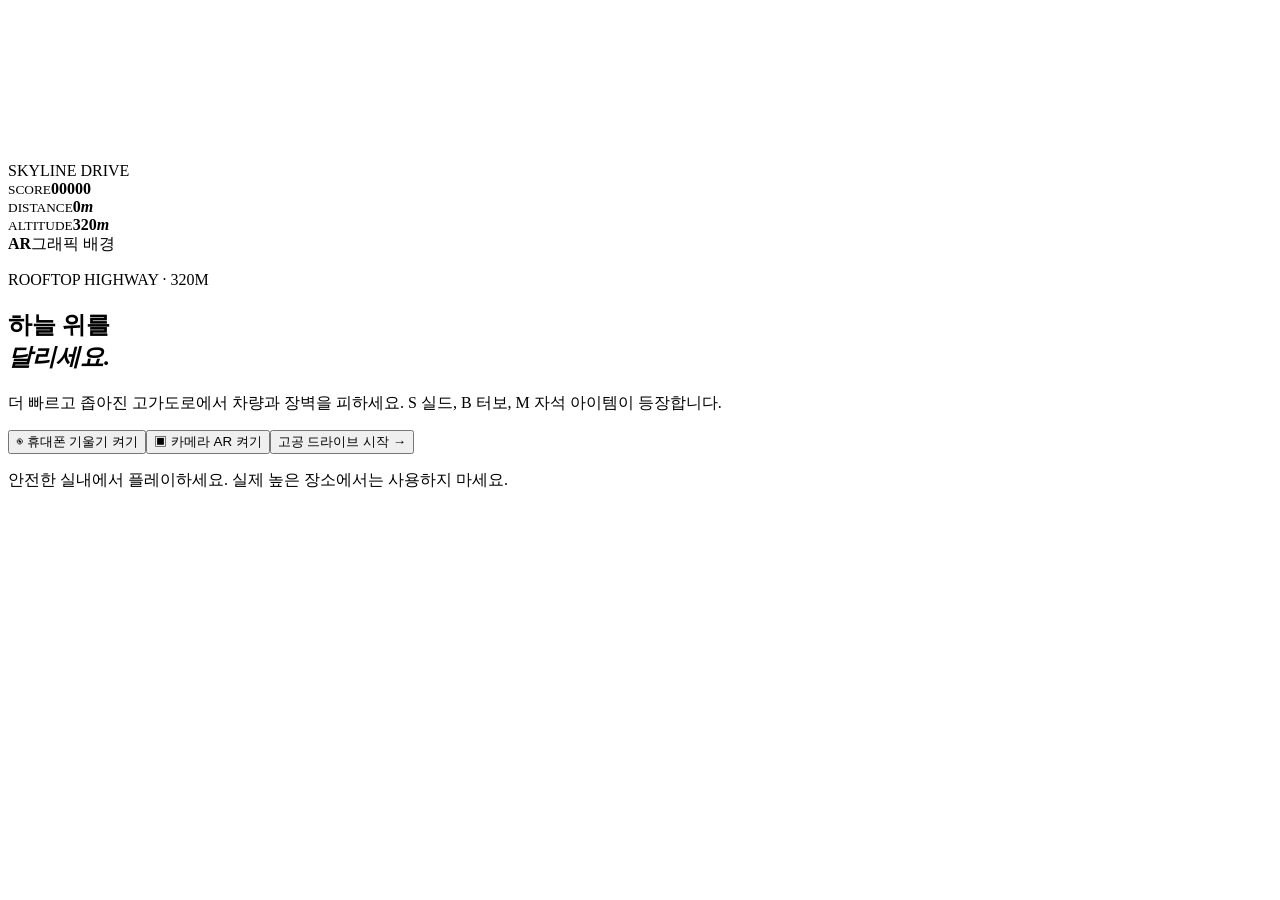
==== index.html @ 20f4a38d "Increase difficulty and add traffic items" ====
<!DOCTYPE html><html lang="ko"><head><meta charSet="utf-8"/><meta name="viewport" content="width=device-width, initial-scale=1, maximum-scale=1, user-scalable=no"/><link rel="stylesheet" href="/tilt-rush-ar/_next/static/chunks/105c~nrgr9wf6.css" data-precedence="next"/><link rel="preload" as="script" fetchPriority="low" href="/tilt-rush-ar/_next/static/chunks/0-t57aycj0uqz.js"/><script src="/tilt-rush-ar/_next/static/chunks/0krnv3ibmqh1h.js" async=""></script><script src="/tilt-rush-ar/_next/static/chunks/10mplx1qo1yfm.js" async=""></script><script src="/tilt-rush-ar/_next/static/chunks/turbopack-1154tny.k7_nf.js" async=""></script><script src="/tilt-rush-ar/_next/static/chunks/0os4r2b_q-rny.js" async=""></script><script src="/tilt-rush-ar/_next/static/chunks/14emkx-gzy8gw.js" async=""></script><meta name="theme-color" content="#0b1118"/><title>TILT RUSH — 기울기로 달리는 레이싱 게임</title><meta name="description" content="휴대폰을 좌우로 기울여 어디서나 즐기는 아케이드 드라이빙 게임"/><script src="/tilt-rush-ar/_next/static/chunks/03~yq9q893hmn.js" noModule=""></script></head><body><div hidden=""><!--$--><!--/$--></div><main class="sky-game"><video class="ar-feed " playsInline="" muted=""></video><canvas aria-label="AR 고공 운전 게임"></canvas><header class="sky-hud"><div class="sky-logo">SKYLINE <span>DRIVE</span></div><div><small>SCORE</small><strong>00000</strong></div><div><small>DISTANCE</small><strong>0<i>m</i></strong></div><div><small>ALTITUDE</small><strong>320<i>m</i></strong></div></header><div class="ar-status "><b>AR</b>그래픽 배경</div><section class="sky-card"><p class="eyebrow">ROOFTOP HIGHWAY · 320M</p><h1>하늘 위를<br/><em>달리세요.</em></h1><p class="description">더 빠르고 좁아진 고가도로에서 차량과 장벽을 피하세요. S 실드, B 터보, M 자석 아이템이 등장합니다.</p><button class="motion-button">◉ 휴대폰 기울기 켜기</button><button class="ar-button">▣ <!-- -->카메라 AR 켜기</button><button class="start-button">고공 드라이브 시작<!-- --> <span>→</span></button><p class="safety">안전한 실내에서 플레이하세요. 실제 높은 장소에서는 사용하지 마세요.</p></section></main><!--$--><!--/$--><script src="/tilt-rush-ar/_next/static/chunks/0-t57aycj0uqz.js" id="_R_" async=""></script><script>(self.__next_f=self.__next_f||[]).push([0])</script><script>self.__next_f.push([1,"1:\"$Sreact.fragment\"\n2:I[28270,[\"/tilt-rush-ar/_next/static/chunks/0os4r2b_q-rny.js\"],\"default\"]\n3:I[7640,[\"/tilt-rush-ar/_next/static/chunks/0os4r2b_q-rny.js\"],\"default\"]\n4:I[22789,[\"/tilt-rush-ar/_next/static/chunks/0os4r2b_q-rny.js\"],\"ClientPageRoot\"]\n5:I[31713,[\"/tilt-rush-ar/_next/static/chunks/0os4r2b_q-rny.js\",\"/tilt-rush-ar/_next/static/chunks/14emkx-gzy8gw.js\"],\"default\"]\n8:I[84080,[\"/tilt-rush-ar/_next/static/chunks/0os4r2b_q-rny.js\"],\"OutletBoundary\"]\n9:\"$Sreact.suspense\"\nb:I[84080,[\"/tilt-rush-ar/_next/static/chunks/0os4r2b_q-rny.js\"],\"ViewportBoundary\"]\nd:I[84080,[\"/tilt-rush-ar/_next/static/chunks/0os4r2b_q-rny.js\"],\"MetadataBoundary\"]\nf:I[48574,[\"/tilt-rush-ar/_next/static/chunks/0os4r2b_q-rny.js\"],\"default\",1]\n:HL[\"/tilt-rush-ar/_next/static/chunks/105c~nrgr9wf6.css\",\"style\"]\n"])</script><script>self.__next_f.push([1,"0:{\"P\":null,\"c\":[\"\",\"\"],\"q\":\"\",\"i\":false,\"f\":[[[\"\",{\"children\":[\"__PAGE__\",{}]},\"$undefined\",\"$undefined\",16],[[\"$\",\"$1\",\"c\",{\"children\":[[[\"$\",\"link\",\"0\",{\"rel\":\"stylesheet\",\"href\":\"/tilt-rush-ar/_next/static/chunks/105c~nrgr9wf6.css\",\"precedence\":\"next\",\"crossOrigin\":\"$undefined\",\"nonce\":\"$undefined\"}],[\"$\",\"script\",\"script-0\",{\"src\":\"/tilt-rush-ar/_next/static/chunks/0os4r2b_q-rny.js\",\"async\":true,\"nonce\":\"$undefined\"}]],[\"$\",\"html\",null,{\"lang\":\"ko\",\"children\":[\"$\",\"body\",null,{\"children\":[\"$\",\"$L2\",null,{\"parallelRouterKey\":\"children\",\"error\":\"$undefined\",\"errorStyles\":\"$undefined\",\"errorScripts\":\"$undefined\",\"template\":[\"$\",\"$L3\",null,{}],\"templateStyles\":\"$undefined\",\"templateScripts\":\"$undefined\",\"notFound\":[[[\"$\",\"title\",null,{\"children\":\"404: This page could not be found.\"}],[\"$\",\"div\",null,{\"style\":{\"fontFamily\":\"system-ui,\\\"Segoe UI\\\",Roboto,Helvetica,Arial,sans-serif,\\\"Apple Color Emoji\\\",\\\"Segoe UI Emoji\\\"\",\"height\":\"100vh\",\"textAlign\":\"center\",\"display\":\"flex\",\"flexDirection\":\"column\",\"alignItems\":\"center\",\"justifyContent\":\"center\"},\"children\":[\"$\",\"div\",null,{\"children\":[[\"$\",\"style\",null,{\"dangerouslySetInnerHTML\":{\"__html\":\"body{color:#000;background:#fff;margin:0}.next-error-h1{border-right:1px solid rgba(0,0,0,.3)}@media (prefers-color-scheme:dark){body{color:#fff;background:#000}.next-error-h1{border-right:1px solid rgba(255,255,255,.3)}}\"}}],[\"$\",\"h1\",null,{\"className\":\"next-error-h1\",\"style\":{\"display\":\"inline-block\",\"margin\":\"0 20px 0 0\",\"padding\":\"0 23px 0 0\",\"fontSize\":24,\"fontWeight\":500,\"verticalAlign\":\"top\",\"lineHeight\":\"49px\"},\"children\":404}],[\"$\",\"div\",null,{\"style\":{\"display\":\"inline-block\"},\"children\":[\"$\",\"h2\",null,{\"style\":{\"fontSize\":14,\"fontWeight\":400,\"lineHeight\":\"49px\",\"margin\":0},\"children\":\"This page could not be found.\"}]}]]}]}]],[]],\"forbidden\":\"$undefined\",\"unauthorized\":\"$undefined\"}]}]}]]}],{\"children\":[[\"$\",\"$1\",\"c\",{\"children\":[[\"$\",\"$L4\",null,{\"Component\":\"$5\",\"serverProvidedParams\":{\"searchParams\":{},\"params\":{},\"promises\":[\"$@6\",\"$@7\"]}}],[[\"$\",\"script\",\"script-0\",{\"src\":\"/tilt-rush-ar/_next/static/chunks/14emkx-gzy8gw.js\",\"async\":true,\"nonce\":\"$undefined\"}]],[\"$\",\"$L8\",null,{\"children\":[\"$\",\"$9\",null,{\"name\":\"Next.MetadataOutlet\",\"children\":\"$@a\"}]}]]}],{},null,false,null]},null,false,null],[\"$\",\"$1\",\"h\",{\"children\":[null,[\"$\",\"$Lb\",null,{\"children\":\"$Lc\"}],[\"$\",\"div\",null,{\"hidden\":true,\"children\":[\"$\",\"$Ld\",null,{\"children\":[\"$\",\"$9\",null,{\"name\":\"Next.Metadata\",\"children\":\"$Le\"}]}]}],null]}],false]],\"m\":\"$undefined\",\"G\":[\"$f\",[[\"$\",\"link\",\"0\",{\"rel\":\"stylesheet\",\"href\":\"/tilt-rush-ar/_next/static/chunks/105c~nrgr9wf6.css\",\"precedence\":\"next\",\"crossOrigin\":\"$undefined\",\"nonce\":\"$undefined\"}]]],\"S\":true,\"h\":null,\"s\":\"$undefined\",\"l\":\"$undefined\",\"p\":\"$undefined\",\"d\":\"$undefined\",\"b\":\"beJUpHNT5p1bXGYJBLOMO\"}\n"])</script><script>self.__next_f.push([1,"6:{}\n7:\"$0:f:0:1:1:children:0:props:children:0:props:serverProvidedParams:params\"\n"])</script><script>self.__next_f.push([1,"c:[[\"$\",\"meta\",\"0\",{\"charSet\":\"utf-8\"}],[\"$\",\"meta\",\"1\",{\"name\":\"viewport\",\"content\":\"width=device-width, initial-scale=1, maximum-scale=1, user-scalable=no\"}],[\"$\",\"meta\",\"2\",{\"name\":\"theme-color\",\"content\":\"#0b1118\"}]]\n"])</script><script>self.__next_f.push([1,"a:null\ne:[[\"$\",\"title\",\"0\",{\"children\":\"TILT RUSH — 기울기로 달리는 레이싱 게임\"}],[\"$\",\"meta\",\"1\",{\"name\":\"description\",\"content\":\"휴대폰을 좌우로 기울여 어디서나 즐기는 아케이드 드라이빙 게임\"}]]\n"])</script></body></html>
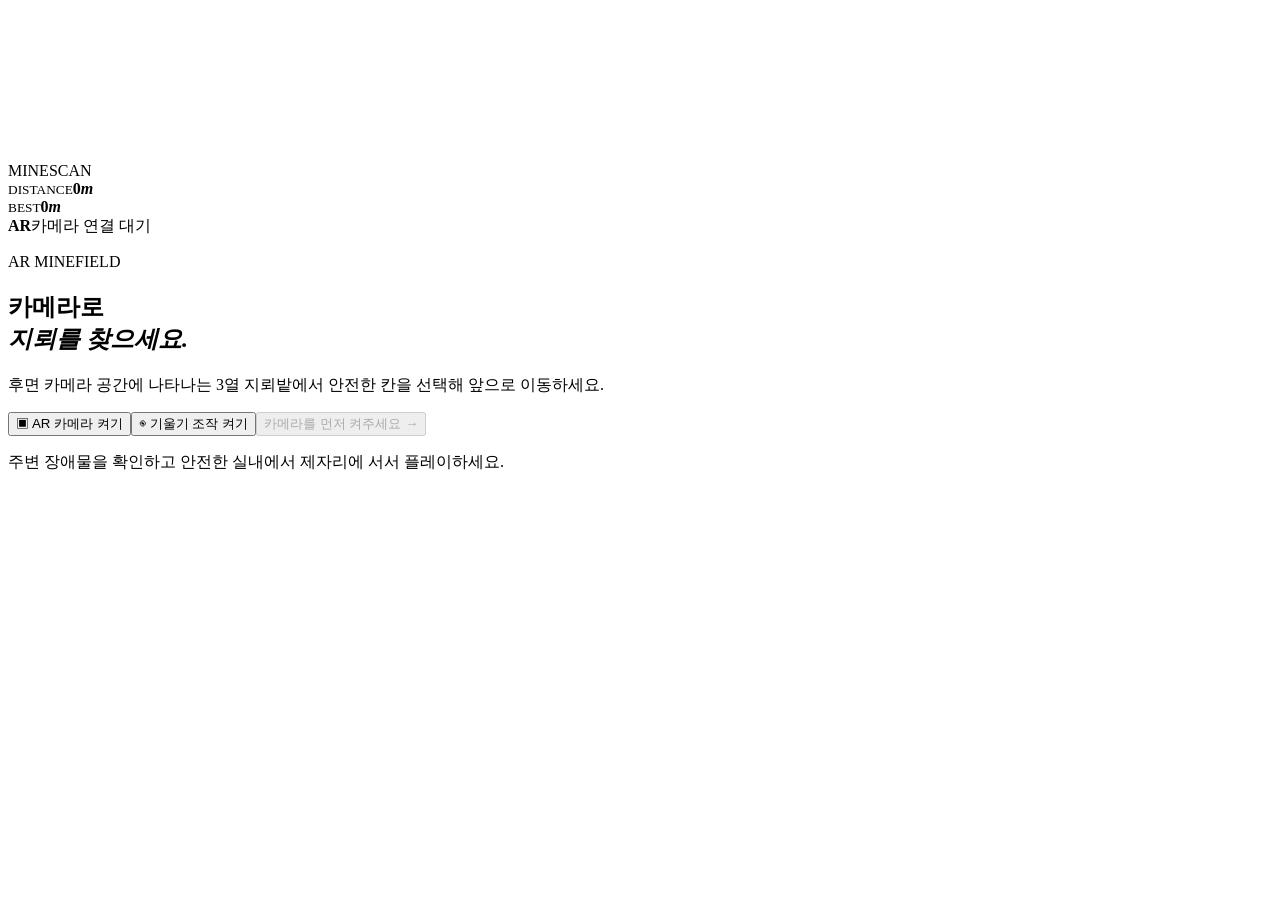
==== commit 2695a7a2: "Replace driving game with AR mine avoidance" ====
--- a/index.html
+++ b/index.html
@@ -1 +1 @@
-<!DOCTYPE html><html lang="ko"><head><meta charSet="utf-8"/><meta name="viewport" content="width=device-width, initial-scale=1, maximum-scale=1, user-scalable=no"/><link rel="stylesheet" href="/tilt-rush-ar/_next/static/chunks/105c~nrgr9wf6.css" data-precedence="next"/><link rel="preload" as="script" fetchPriority="low" href="/tilt-rush-ar/_next/static/chunks/0-t57aycj0uqz.js"/><script src="/tilt-rush-ar/_next/static/chunks/0krnv3ibmqh1h.js" async=""></script><script src="/tilt-rush-ar/_next/static/chunks/10mplx1qo1yfm.js" async=""></script><script src="/tilt-rush-ar/_next/static/chunks/turbopack-1154tny.k7_nf.js" async=""></script><script src="/tilt-rush-ar/_next/static/chunks/0os4r2b_q-rny.js" async=""></script><script src="/tilt-rush-ar/_next/static/chunks/14emkx-gzy8gw.js" async=""></script><meta name="theme-color" content="#0b1118"/><title>TILT RUSH — 기울기로 달리는 레이싱 게임</title><meta name="description" content="휴대폰을 좌우로 기울여 어디서나 즐기는 아케이드 드라이빙 게임"/><script src="/tilt-rush-ar/_next/static/chunks/03~yq9q893hmn.js" noModule=""></script></head><body><div hidden=""><!--$--><!--/$--></div><main class="sky-game"><video class="ar-feed " playsInline="" muted=""></video><canvas aria-label="AR 고공 운전 게임"></canvas><header class="sky-hud"><div class="sky-logo">SKYLINE <span>DRIVE</span></div><div><small>SCORE</small><strong>00000</strong></div><div><small>DISTANCE</small><strong>0<i>m</i></strong></div><div><small>ALTITUDE</small><strong>320<i>m</i></strong></div></header><div class="ar-status "><b>AR</b>그래픽 배경</div><section class="sky-card"><p class="eyebrow">ROOFTOP HIGHWAY · 320M</p><h1>하늘 위를<br/><em>달리세요.</em></h1><p class="description">더 빠르고 좁아진 고가도로에서 차량과 장벽을 피하세요. S 실드, B 터보, M 자석 아이템이 등장합니다.</p><button class="motion-button">◉ 휴대폰 기울기 켜기</button><button class="ar-button">▣ <!-- -->카메라 AR 켜기</button><button class="start-button">고공 드라이브 시작<!-- --> <span>→</span></button><p class="safety">안전한 실내에서 플레이하세요. 실제 높은 장소에서는 사용하지 마세요.</p></section></main><!--$--><!--/$--><script src="/tilt-rush-ar/_next/static/chunks/0-t57aycj0uqz.js" id="_R_" async=""></script><script>(self.__next_f=self.__next_f||[]).push([0])</script><script>self.__next_f.push([1,"1:\"$Sreact.fragment\"\n2:I[28270,[\"/tilt-rush-ar/_next/static/chunks/0os4r2b_q-rny.js\"],\"default\"]\n3:I[7640,[\"/tilt-rush-ar/_next/static/chunks/0os4r2b_q-rny.js\"],\"default\"]\n4:I[22789,[\"/tilt-rush-ar/_next/static/chunks/0os4r2b_q-rny.js\"],\"ClientPageRoot\"]\n5:I[31713,[\"/tilt-rush-ar/_next/static/chunks/0os4r2b_q-rny.js\",\"/tilt-rush-ar/_next/static/chunks/14emkx-gzy8gw.js\"],\"default\"]\n8:I[84080,[\"/tilt-rush-ar/_next/static/chunks/0os4r2b_q-rny.js\"],\"OutletBoundary\"]\n9:\"$Sreact.suspense\"\nb:I[84080,[\"/tilt-rush-ar/_next/static/chunks/0os4r2b_q-rny.js\"],\"ViewportBoundary\"]\nd:I[84080,[\"/tilt-rush-ar/_next/static/chunks/0os4r2b_q-rny.js\"],\"MetadataBoundary\"]\nf:I[48574,[\"/tilt-rush-ar/_next/static/chunks/0os4r2b_q-rny.js\"],\"default\",1]\n:HL[\"/tilt-rush-ar/_next/static/chunks/105c~nrgr9wf6.css\",\"style\"]\n"])</script><script>self.__next_f.push([1,"0:{\"P\":null,\"c\":[\"\",\"\"],\"q\":\"\",\"i\":false,\"f\":[[[\"\",{\"children\":[\"__PAGE__\",{}]},\"$undefined\",\"$undefined\",16],[[\"$\",\"$1\",\"c\",{\"children\":[[[\"$\",\"link\",\"0\",{\"rel\":\"stylesheet\",\"href\":\"/tilt-rush-ar/_next/static/chunks/105c~nrgr9wf6.css\",\"precedence\":\"next\",\"crossOrigin\":\"$undefined\",\"nonce\":\"$undefined\"}],[\"$\",\"script\",\"script-0\",{\"src\":\"/tilt-rush-ar/_next/static/chunks/0os4r2b_q-rny.js\",\"async\":true,\"nonce\":\"$undefined\"}]],[\"$\",\"html\",null,{\"lang\":\"ko\",\"children\":[\"$\",\"body\",null,{\"children\":[\"$\",\"$L2\",null,{\"parallelRouterKey\":\"children\",\"error\":\"$undefined\",\"errorStyles\":\"$undefined\",\"errorScripts\":\"$undefined\",\"template\":[\"$\",\"$L3\",null,{}],\"templateStyles\":\"$undefined\",\"templateScripts\":\"$undefined\",\"notFound\":[[[\"$\",\"title\",null,{\"children\":\"404: This page could not be found.\"}],[\"$\",\"div\",null,{\"style\":{\"fontFamily\":\"system-ui,\\\"Segoe UI\\\",Roboto,Helvetica,Arial,sans-serif,\\\"Apple Color Emoji\\\",\\\"Segoe UI Emoji\\\"\",\"height\":\"100vh\",\"textAlign\":\"center\",\"display\":\"flex\",\"flexDirection\":\"column\",\"alignItems\":\"center\",\"justifyContent\":\"center\"},\"children\":[\"$\",\"div\",null,{\"children\":[[\"$\",\"style\",null,{\"dangerouslySetInnerHTML\":{\"__html\":\"body{color:#000;background:#fff;margin:0}.next-error-h1{border-right:1px solid rgba(0,0,0,.3)}@media (prefers-color-scheme:dark){body{color:#fff;background:#000}.next-error-h1{border-right:1px solid rgba(255,255,255,.3)}}\"}}],[\"$\",\"h1\",null,{\"className\":\"next-error-h1\",\"style\":{\"display\":\"inline-block\",\"margin\":\"0 20px 0 0\",\"padding\":\"0 23px 0 0\",\"fontSize\":24,\"fontWeight\":500,\"verticalAlign\":\"top\",\"lineHeight\":\"49px\"},\"children\":404}],[\"$\",\"div\",null,{\"style\":{\"display\":\"inline-block\"},\"children\":[\"$\",\"h2\",null,{\"style\":{\"fontSize\":14,\"fontWeight\":400,\"lineHeight\":\"49px\",\"margin\":0},\"children\":\"This page could not be found.\"}]}]]}]}]],[]],\"forbidden\":\"$undefined\",\"unauthorized\":\"$undefined\"}]}]}]]}],{\"children\":[[\"$\",\"$1\",\"c\",{\"children\":[[\"$\",\"$L4\",null,{\"Component\":\"$5\",\"serverProvidedParams\":{\"searchParams\":{},\"params\":{},\"promises\":[\"$@6\",\"$@7\"]}}],[[\"$\",\"script\",\"script-0\",{\"src\":\"/tilt-rush-ar/_next/static/chunks/14emkx-gzy8gw.js\",\"async\":true,\"nonce\":\"$undefined\"}]],[\"$\",\"$L8\",null,{\"children\":[\"$\",\"$9\",null,{\"name\":\"Next.MetadataOutlet\",\"children\":\"$@a\"}]}]]}],{},null,false,null]},null,false,null],[\"$\",\"$1\",\"h\",{\"children\":[null,[\"$\",\"$Lb\",null,{\"children\":\"$Lc\"}],[\"$\",\"div\",null,{\"hidden\":true,\"children\":[\"$\",\"$Ld\",null,{\"children\":[\"$\",\"$9\",null,{\"name\":\"Next.Metadata\",\"children\":\"$Le\"}]}]}],null]}],false]],\"m\":\"$undefined\",\"G\":[\"$f\",[[\"$\",\"link\",\"0\",{\"rel\":\"stylesheet\",\"href\":\"/tilt-rush-ar/_next/static/chunks/105c~nrgr9wf6.css\",\"precedence\":\"next\",\"crossOrigin\":\"$undefined\",\"nonce\":\"$undefined\"}]]],\"S\":true,\"h\":null,\"s\":\"$undefined\",\"l\":\"$undefined\",\"p\":\"$undefined\",\"d\":\"$undefined\",\"b\":\"beJUpHNT5p1bXGYJBLOMO\"}\n"])</script><script>self.__next_f.push([1,"6:{}\n7:\"$0:f:0:1:1:children:0:props:children:0:props:serverProvidedParams:params\"\n"])</script><script>self.__next_f.push([1,"c:[[\"$\",\"meta\",\"0\",{\"charSet\":\"utf-8\"}],[\"$\",\"meta\",\"1\",{\"name\":\"viewport\",\"content\":\"width=device-width, initial-scale=1, maximum-scale=1, user-scalable=no\"}],[\"$\",\"meta\",\"2\",{\"name\":\"theme-color\",\"content\":\"#0b1118\"}]]\n"])</script><script>self.__next_f.push([1,"a:null\ne:[[\"$\",\"title\",\"0\",{\"children\":\"TILT RUSH — 기울기로 달리는 레이싱 게임\"}],[\"$\",\"meta\",\"1\",{\"name\":\"description\",\"content\":\"휴대폰을 좌우로 기울여 어디서나 즐기는 아케이드 드라이빙 게임\"}]]\n"])</script></body></html>+<!DOCTYPE html><html lang="ko"><head><meta charSet="utf-8"/><meta name="viewport" content="width=device-width, initial-scale=1, maximum-scale=1, user-scalable=no"/><link rel="stylesheet" href="/tilt-rush-ar/_next/static/chunks/0u.rebiuxh.s_.css" data-precedence="next"/><link rel="preload" as="script" fetchPriority="low" href="/tilt-rush-ar/_next/static/chunks/0-t57aycj0uqz.js"/><script src="/tilt-rush-ar/_next/static/chunks/0krnv3ibmqh1h.js" async=""></script><script src="/tilt-rush-ar/_next/static/chunks/10mplx1qo1yfm.js" async=""></script><script src="/tilt-rush-ar/_next/static/chunks/turbopack-1154tny.k7_nf.js" async=""></script><script src="/tilt-rush-ar/_next/static/chunks/0os4r2b_q-rny.js" async=""></script><script src="/tilt-rush-ar/_next/static/chunks/0xp~ywacyask1.js" async=""></script><meta name="theme-color" content="#0b1118"/><title>TILT RUSH — 기울기로 달리는 레이싱 게임</title><meta name="description" content="휴대폰을 좌우로 기울여 어디서나 즐기는 아케이드 드라이빙 게임"/><script src="/tilt-rush-ar/_next/static/chunks/03~yq9q893hmn.js" noModule=""></script></head><body><div hidden=""><!--$--><!--/$--></div><main class="mine-game"><video class="camera-feed " playsInline="" muted=""></video><canvas aria-label="AR 지뢰 피하기 게임"></canvas><header class="mine-hud"><div class="mine-logo">MINE<span>SCAN</span></div><div><small>DISTANCE</small><strong>0<i>m</i></strong></div><div><small>BEST</small><strong>0<i>m</i></strong></div></header><div class="scan-status "><b>AR</b>카메라 연결 대기</div><section class="mine-card"><p class="eyebrow">AR MINEFIELD</p><h1>카메라로<br/><em>지뢰를 찾으세요.</em></h1><p class="description">후면 카메라 공간에 나타나는 3열 지뢰밭에서 안전한 칸을 선택해 앞으로 이동하세요.</p><button class="camera-button">▣ <!-- -->AR 카메라 켜기</button><button class="motion-button">◉ 기울기 조작 켜기</button><button class="start-button" disabled="">카메라를 먼저 켜주세요<!-- --> <span>→</span></button><p class="safety">주변 장애물을 확인하고 안전한 실내에서 제자리에 서서 플레이하세요.</p></section></main><!--$--><!--/$--><script src="/tilt-rush-ar/_next/static/chunks/0-t57aycj0uqz.js" id="_R_" async=""></script><script>(self.__next_f=self.__next_f||[]).push([0])</script><script>self.__next_f.push([1,"1:\"$Sreact.fragment\"\n2:I[28270,[\"/tilt-rush-ar/_next/static/chunks/0os4r2b_q-rny.js\"],\"default\"]\n3:I[7640,[\"/tilt-rush-ar/_next/static/chunks/0os4r2b_q-rny.js\"],\"default\"]\n4:I[22789,[\"/tilt-rush-ar/_next/static/chunks/0os4r2b_q-rny.js\"],\"ClientPageRoot\"]\n5:I[31713,[\"/tilt-rush-ar/_next/static/chunks/0os4r2b_q-rny.js\",\"/tilt-rush-ar/_next/static/chunks/0xp~ywacyask1.js\"],\"default\"]\n8:I[84080,[\"/tilt-rush-ar/_next/static/chunks/0os4r2b_q-rny.js\"],\"OutletBoundary\"]\n9:\"$Sreact.suspense\"\nb:I[84080,[\"/tilt-rush-ar/_next/static/chunks/0os4r2b_q-rny.js\"],\"ViewportBoundary\"]\nd:I[84080,[\"/tilt-rush-ar/_next/static/chunks/0os4r2b_q-rny.js\"],\"MetadataBoundary\"]\nf:I[48574,[\"/tilt-rush-ar/_next/static/chunks/0os4r2b_q-rny.js\"],\"default\",1]\n:HL[\"/tilt-rush-ar/_next/static/chunks/0u.rebiuxh.s_.css\",\"style\"]\n"])</script><script>self.__next_f.push([1,"0:{\"P\":null,\"c\":[\"\",\"\"],\"q\":\"\",\"i\":false,\"f\":[[[\"\",{\"children\":[\"__PAGE__\",{}]},\"$undefined\",\"$undefined\",16],[[\"$\",\"$1\",\"c\",{\"children\":[[[\"$\",\"link\",\"0\",{\"rel\":\"stylesheet\",\"href\":\"/tilt-rush-ar/_next/static/chunks/0u.rebiuxh.s_.css\",\"precedence\":\"next\",\"crossOrigin\":\"$undefined\",\"nonce\":\"$undefined\"}],[\"$\",\"script\",\"script-0\",{\"src\":\"/tilt-rush-ar/_next/static/chunks/0os4r2b_q-rny.js\",\"async\":true,\"nonce\":\"$undefined\"}]],[\"$\",\"html\",null,{\"lang\":\"ko\",\"children\":[\"$\",\"body\",null,{\"children\":[\"$\",\"$L2\",null,{\"parallelRouterKey\":\"children\",\"error\":\"$undefined\",\"errorStyles\":\"$undefined\",\"errorScripts\":\"$undefined\",\"template\":[\"$\",\"$L3\",null,{}],\"templateStyles\":\"$undefined\",\"templateScripts\":\"$undefined\",\"notFound\":[[[\"$\",\"title\",null,{\"children\":\"404: This page could not be found.\"}],[\"$\",\"div\",null,{\"style\":{\"fontFamily\":\"system-ui,\\\"Segoe UI\\\",Roboto,Helvetica,Arial,sans-serif,\\\"Apple Color Emoji\\\",\\\"Segoe UI Emoji\\\"\",\"height\":\"100vh\",\"textAlign\":\"center\",\"display\":\"flex\",\"flexDirection\":\"column\",\"alignItems\":\"center\",\"justifyContent\":\"center\"},\"children\":[\"$\",\"div\",null,{\"children\":[[\"$\",\"style\",null,{\"dangerouslySetInnerHTML\":{\"__html\":\"body{color:#000;background:#fff;margin:0}.next-error-h1{border-right:1px solid rgba(0,0,0,.3)}@media (prefers-color-scheme:dark){body{color:#fff;background:#000}.next-error-h1{border-right:1px solid rgba(255,255,255,.3)}}\"}}],[\"$\",\"h1\",null,{\"className\":\"next-error-h1\",\"style\":{\"display\":\"inline-block\",\"margin\":\"0 20px 0 0\",\"padding\":\"0 23px 0 0\",\"fontSize\":24,\"fontWeight\":500,\"verticalAlign\":\"top\",\"lineHeight\":\"49px\"},\"children\":404}],[\"$\",\"div\",null,{\"style\":{\"display\":\"inline-block\"},\"children\":[\"$\",\"h2\",null,{\"style\":{\"fontSize\":14,\"fontWeight\":400,\"lineHeight\":\"49px\",\"margin\":0},\"children\":\"This page could not be found.\"}]}]]}]}]],[]],\"forbidden\":\"$undefined\",\"unauthorized\":\"$undefined\"}]}]}]]}],{\"children\":[[\"$\",\"$1\",\"c\",{\"children\":[[\"$\",\"$L4\",null,{\"Component\":\"$5\",\"serverProvidedParams\":{\"searchParams\":{},\"params\":{},\"promises\":[\"$@6\",\"$@7\"]}}],[[\"$\",\"script\",\"script-0\",{\"src\":\"/tilt-rush-ar/_next/static/chunks/0xp~ywacyask1.js\",\"async\":true,\"nonce\":\"$undefined\"}]],[\"$\",\"$L8\",null,{\"children\":[\"$\",\"$9\",null,{\"name\":\"Next.MetadataOutlet\",\"children\":\"$@a\"}]}]]}],{},null,false,null]},null,false,null],[\"$\",\"$1\",\"h\",{\"children\":[null,[\"$\",\"$Lb\",null,{\"children\":\"$Lc\"}],[\"$\",\"div\",null,{\"hidden\":true,\"children\":[\"$\",\"$Ld\",null,{\"children\":[\"$\",\"$9\",null,{\"name\":\"Next.Metadata\",\"children\":\"$Le\"}]}]}],null]}],false]],\"m\":\"$undefined\",\"G\":[\"$f\",[[\"$\",\"link\",\"0\",{\"rel\":\"stylesheet\",\"href\":\"/tilt-rush-ar/_next/static/chunks/0u.rebiuxh.s_.css\",\"precedence\":\"next\",\"crossOrigin\":\"$undefined\",\"nonce\":\"$undefined\"}]]],\"S\":true,\"h\":null,\"s\":\"$undefined\",\"l\":\"$undefined\",\"p\":\"$undefined\",\"d\":\"$undefined\",\"b\":\"-HDduKsfp9RpX7lopbTLz\"}\n"])</script><script>self.__next_f.push([1,"6:{}\n7:\"$0:f:0:1:1:children:0:props:children:0:props:serverProvidedParams:params\"\n"])</script><script>self.__next_f.push([1,"c:[[\"$\",\"meta\",\"0\",{\"charSet\":\"utf-8\"}],[\"$\",\"meta\",\"1\",{\"name\":\"viewport\",\"content\":\"width=device-width, initial-scale=1, maximum-scale=1, user-scalable=no\"}],[\"$\",\"meta\",\"2\",{\"name\":\"theme-color\",\"content\":\"#0b1118\"}]]\n"])</script><script>self.__next_f.push([1,"a:null\ne:[[\"$\",\"title\",\"0\",{\"children\":\"TILT RUSH — 기울기로 달리는 레이싱 게임\"}],[\"$\",\"meta\",\"1\",{\"name\":\"description\",\"content\":\"휴대폰을 좌우로 기울여 어디서나 즐기는 아케이드 드라이빙 게임\"}]]\n"])</script></body></html>
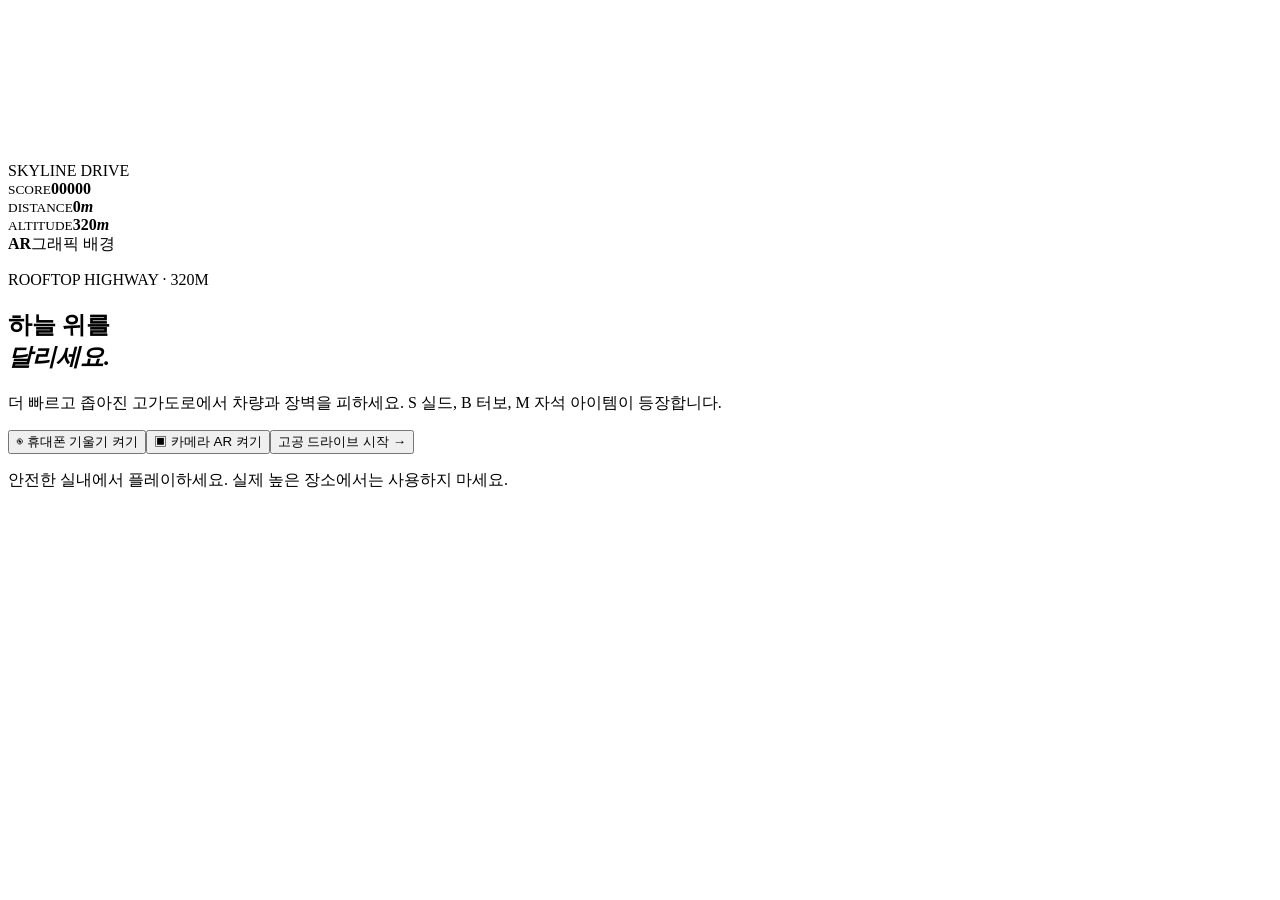
==== commit 4618716b: "Revert "Replace driving game with AR mine avoidance" This reverts commit 2695a7a228cb6190083c3ffd3a9" ====
--- a/index.html
+++ b/index.html
@@ -1 +1 @@
-<!DOCTYPE html><html lang="ko"><head><meta charSet="utf-8"/><meta name="viewport" content="width=device-width, initial-scale=1, maximum-scale=1, user-scalable=no"/><link rel="stylesheet" href="/tilt-rush-ar/_next/static/chunks/0u.rebiuxh.s_.css" data-precedence="next"/><link rel="preload" as="script" fetchPriority="low" href="/tilt-rush-ar/_next/static/chunks/0-t57aycj0uqz.js"/><script src="/tilt-rush-ar/_next/static/chunks/0krnv3ibmqh1h.js" async=""></script><script src="/tilt-rush-ar/_next/static/chunks/10mplx1qo1yfm.js" async=""></script><script src="/tilt-rush-ar/_next/static/chunks/turbopack-1154tny.k7_nf.js" async=""></script><script src="/tilt-rush-ar/_next/static/chunks/0os4r2b_q-rny.js" async=""></script><script src="/tilt-rush-ar/_next/static/chunks/0xp~ywacyask1.js" async=""></script><meta name="theme-color" content="#0b1118"/><title>TILT RUSH — 기울기로 달리는 레이싱 게임</title><meta name="description" content="휴대폰을 좌우로 기울여 어디서나 즐기는 아케이드 드라이빙 게임"/><script src="/tilt-rush-ar/_next/static/chunks/03~yq9q893hmn.js" noModule=""></script></head><body><div hidden=""><!--$--><!--/$--></div><main class="mine-game"><video class="camera-feed " playsInline="" muted=""></video><canvas aria-label="AR 지뢰 피하기 게임"></canvas><header class="mine-hud"><div class="mine-logo">MINE<span>SCAN</span></div><div><small>DISTANCE</small><strong>0<i>m</i></strong></div><div><small>BEST</small><strong>0<i>m</i></strong></div></header><div class="scan-status "><b>AR</b>카메라 연결 대기</div><section class="mine-card"><p class="eyebrow">AR MINEFIELD</p><h1>카메라로<br/><em>지뢰를 찾으세요.</em></h1><p class="description">후면 카메라 공간에 나타나는 3열 지뢰밭에서 안전한 칸을 선택해 앞으로 이동하세요.</p><button class="camera-button">▣ <!-- -->AR 카메라 켜기</button><button class="motion-button">◉ 기울기 조작 켜기</button><button class="start-button" disabled="">카메라를 먼저 켜주세요<!-- --> <span>→</span></button><p class="safety">주변 장애물을 확인하고 안전한 실내에서 제자리에 서서 플레이하세요.</p></section></main><!--$--><!--/$--><script src="/tilt-rush-ar/_next/static/chunks/0-t57aycj0uqz.js" id="_R_" async=""></script><script>(self.__next_f=self.__next_f||[]).push([0])</script><script>self.__next_f.push([1,"1:\"$Sreact.fragment\"\n2:I[28270,[\"/tilt-rush-ar/_next/static/chunks/0os4r2b_q-rny.js\"],\"default\"]\n3:I[7640,[\"/tilt-rush-ar/_next/static/chunks/0os4r2b_q-rny.js\"],\"default\"]\n4:I[22789,[\"/tilt-rush-ar/_next/static/chunks/0os4r2b_q-rny.js\"],\"ClientPageRoot\"]\n5:I[31713,[\"/tilt-rush-ar/_next/static/chunks/0os4r2b_q-rny.js\",\"/tilt-rush-ar/_next/static/chunks/0xp~ywacyask1.js\"],\"default\"]\n8:I[84080,[\"/tilt-rush-ar/_next/static/chunks/0os4r2b_q-rny.js\"],\"OutletBoundary\"]\n9:\"$Sreact.suspense\"\nb:I[84080,[\"/tilt-rush-ar/_next/static/chunks/0os4r2b_q-rny.js\"],\"ViewportBoundary\"]\nd:I[84080,[\"/tilt-rush-ar/_next/static/chunks/0os4r2b_q-rny.js\"],\"MetadataBoundary\"]\nf:I[48574,[\"/tilt-rush-ar/_next/static/chunks/0os4r2b_q-rny.js\"],\"default\",1]\n:HL[\"/tilt-rush-ar/_next/static/chunks/0u.rebiuxh.s_.css\",\"style\"]\n"])</script><script>self.__next_f.push([1,"0:{\"P\":null,\"c\":[\"\",\"\"],\"q\":\"\",\"i\":false,\"f\":[[[\"\",{\"children\":[\"__PAGE__\",{}]},\"$undefined\",\"$undefined\",16],[[\"$\",\"$1\",\"c\",{\"children\":[[[\"$\",\"link\",\"0\",{\"rel\":\"stylesheet\",\"href\":\"/tilt-rush-ar/_next/static/chunks/0u.rebiuxh.s_.css\",\"precedence\":\"next\",\"crossOrigin\":\"$undefined\",\"nonce\":\"$undefined\"}],[\"$\",\"script\",\"script-0\",{\"src\":\"/tilt-rush-ar/_next/static/chunks/0os4r2b_q-rny.js\",\"async\":true,\"nonce\":\"$undefined\"}]],[\"$\",\"html\",null,{\"lang\":\"ko\",\"children\":[\"$\",\"body\",null,{\"children\":[\"$\",\"$L2\",null,{\"parallelRouterKey\":\"children\",\"error\":\"$undefined\",\"errorStyles\":\"$undefined\",\"errorScripts\":\"$undefined\",\"template\":[\"$\",\"$L3\",null,{}],\"templateStyles\":\"$undefined\",\"templateScripts\":\"$undefined\",\"notFound\":[[[\"$\",\"title\",null,{\"children\":\"404: This page could not be found.\"}],[\"$\",\"div\",null,{\"style\":{\"fontFamily\":\"system-ui,\\\"Segoe UI\\\",Roboto,Helvetica,Arial,sans-serif,\\\"Apple Color Emoji\\\",\\\"Segoe UI Emoji\\\"\",\"height\":\"100vh\",\"textAlign\":\"center\",\"display\":\"flex\",\"flexDirection\":\"column\",\"alignItems\":\"center\",\"justifyContent\":\"center\"},\"children\":[\"$\",\"div\",null,{\"children\":[[\"$\",\"style\",null,{\"dangerouslySetInnerHTML\":{\"__html\":\"body{color:#000;background:#fff;margin:0}.next-error-h1{border-right:1px solid rgba(0,0,0,.3)}@media (prefers-color-scheme:dark){body{color:#fff;background:#000}.next-error-h1{border-right:1px solid rgba(255,255,255,.3)}}\"}}],[\"$\",\"h1\",null,{\"className\":\"next-error-h1\",\"style\":{\"display\":\"inline-block\",\"margin\":\"0 20px 0 0\",\"padding\":\"0 23px 0 0\",\"fontSize\":24,\"fontWeight\":500,\"verticalAlign\":\"top\",\"lineHeight\":\"49px\"},\"children\":404}],[\"$\",\"div\",null,{\"style\":{\"display\":\"inline-block\"},\"children\":[\"$\",\"h2\",null,{\"style\":{\"fontSize\":14,\"fontWeight\":400,\"lineHeight\":\"49px\",\"margin\":0},\"children\":\"This page could not be found.\"}]}]]}]}]],[]],\"forbidden\":\"$undefined\",\"unauthorized\":\"$undefined\"}]}]}]]}],{\"children\":[[\"$\",\"$1\",\"c\",{\"children\":[[\"$\",\"$L4\",null,{\"Component\":\"$5\",\"serverProvidedParams\":{\"searchParams\":{},\"params\":{},\"promises\":[\"$@6\",\"$@7\"]}}],[[\"$\",\"script\",\"script-0\",{\"src\":\"/tilt-rush-ar/_next/static/chunks/0xp~ywacyask1.js\",\"async\":true,\"nonce\":\"$undefined\"}]],[\"$\",\"$L8\",null,{\"children\":[\"$\",\"$9\",null,{\"name\":\"Next.MetadataOutlet\",\"children\":\"$@a\"}]}]]}],{},null,false,null]},null,false,null],[\"$\",\"$1\",\"h\",{\"children\":[null,[\"$\",\"$Lb\",null,{\"children\":\"$Lc\"}],[\"$\",\"div\",null,{\"hidden\":true,\"children\":[\"$\",\"$Ld\",null,{\"children\":[\"$\",\"$9\",null,{\"name\":\"Next.Metadata\",\"children\":\"$Le\"}]}]}],null]}],false]],\"m\":\"$undefined\",\"G\":[\"$f\",[[\"$\",\"link\",\"0\",{\"rel\":\"stylesheet\",\"href\":\"/tilt-rush-ar/_next/static/chunks/0u.rebiuxh.s_.css\",\"precedence\":\"next\",\"crossOrigin\":\"$undefined\",\"nonce\":\"$undefined\"}]]],\"S\":true,\"h\":null,\"s\":\"$undefined\",\"l\":\"$undefined\",\"p\":\"$undefined\",\"d\":\"$undefined\",\"b\":\"-HDduKsfp9RpX7lopbTLz\"}\n"])</script><script>self.__next_f.push([1,"6:{}\n7:\"$0:f:0:1:1:children:0:props:children:0:props:serverProvidedParams:params\"\n"])</script><script>self.__next_f.push([1,"c:[[\"$\",\"meta\",\"0\",{\"charSet\":\"utf-8\"}],[\"$\",\"meta\",\"1\",{\"name\":\"viewport\",\"content\":\"width=device-width, initial-scale=1, maximum-scale=1, user-scalable=no\"}],[\"$\",\"meta\",\"2\",{\"name\":\"theme-color\",\"content\":\"#0b1118\"}]]\n"])</script><script>self.__next_f.push([1,"a:null\ne:[[\"$\",\"title\",\"0\",{\"children\":\"TILT RUSH — 기울기로 달리는 레이싱 게임\"}],[\"$\",\"meta\",\"1\",{\"name\":\"description\",\"content\":\"휴대폰을 좌우로 기울여 어디서나 즐기는 아케이드 드라이빙 게임\"}]]\n"])</script></body></html>+<!DOCTYPE html><html lang="ko"><head><meta charSet="utf-8"/><meta name="viewport" content="width=device-width, initial-scale=1, maximum-scale=1, user-scalable=no"/><link rel="stylesheet" href="/tilt-rush-ar/_next/static/chunks/0mnx6qpg_67qr.css" data-precedence="next"/><link rel="preload" as="script" fetchPriority="low" href="/tilt-rush-ar/_next/static/chunks/0-t57aycj0uqz.js"/><script src="/tilt-rush-ar/_next/static/chunks/0krnv3ibmqh1h.js" async=""></script><script src="/tilt-rush-ar/_next/static/chunks/10mplx1qo1yfm.js" async=""></script><script src="/tilt-rush-ar/_next/static/chunks/turbopack-1154tny.k7_nf.js" async=""></script><script src="/tilt-rush-ar/_next/static/chunks/0os4r2b_q-rny.js" async=""></script><script src="/tilt-rush-ar/_next/static/chunks/0ef5f3qq95uz0.js" async=""></script><meta name="theme-color" content="#0b1118"/><title>TILT RUSH — 기울기로 달리는 레이싱 게임</title><meta name="description" content="휴대폰을 좌우로 기울여 어디서나 즐기는 아케이드 드라이빙 게임"/><script src="/tilt-rush-ar/_next/static/chunks/03~yq9q893hmn.js" noModule=""></script></head><body><div hidden=""><!--$--><!--/$--></div><main class="sky-game"><video class="ar-feed " playsInline="" muted=""></video><canvas aria-label="AR 고공 운전 게임"></canvas><header class="sky-hud"><div class="sky-logo">SKYLINE <span>DRIVE</span></div><div><small>SCORE</small><strong>00000</strong></div><div><small>DISTANCE</small><strong>0<i>m</i></strong></div><div><small>ALTITUDE</small><strong>320<i>m</i></strong></div></header><div class="ar-status "><b>AR</b>그래픽 배경</div><section class="sky-card"><p class="eyebrow">ROOFTOP HIGHWAY · 320M</p><h1>하늘 위를<br/><em>달리세요.</em></h1><p class="description">더 빠르고 좁아진 고가도로에서 차량과 장벽을 피하세요. S 실드, B 터보, M 자석 아이템이 등장합니다.</p><button class="motion-button">◉ 휴대폰 기울기 켜기</button><button class="ar-button">▣ <!-- -->카메라 AR 켜기</button><button class="start-button">고공 드라이브 시작<!-- --> <span>→</span></button><p class="safety">안전한 실내에서 플레이하세요. 실제 높은 장소에서는 사용하지 마세요.</p></section></main><!--$--><!--/$--><script src="/tilt-rush-ar/_next/static/chunks/0-t57aycj0uqz.js" id="_R_" async=""></script><script>(self.__next_f=self.__next_f||[]).push([0])</script><script>self.__next_f.push([1,"1:\"$Sreact.fragment\"\n2:I[28270,[\"/tilt-rush-ar/_next/static/chunks/0os4r2b_q-rny.js\"],\"default\"]\n3:I[7640,[\"/tilt-rush-ar/_next/static/chunks/0os4r2b_q-rny.js\"],\"default\"]\n4:I[22789,[\"/tilt-rush-ar/_next/static/chunks/0os4r2b_q-rny.js\"],\"ClientPageRoot\"]\n5:I[31713,[\"/tilt-rush-ar/_next/static/chunks/0os4r2b_q-rny.js\",\"/tilt-rush-ar/_next/static/chunks/0ef5f3qq95uz0.js\"],\"default\"]\n8:I[84080,[\"/tilt-rush-ar/_next/static/chunks/0os4r2b_q-rny.js\"],\"OutletBoundary\"]\n9:\"$Sreact.suspense\"\nb:I[84080,[\"/tilt-rush-ar/_next/static/chunks/0os4r2b_q-rny.js\"],\"ViewportBoundary\"]\nd:I[84080,[\"/tilt-rush-ar/_next/static/chunks/0os4r2b_q-rny.js\"],\"MetadataBoundary\"]\nf:I[48574,[\"/tilt-rush-ar/_next/static/chunks/0os4r2b_q-rny.js\"],\"default\",1]\n:HL[\"/tilt-rush-ar/_next/static/chunks/0mnx6qpg_67qr.css\",\"style\"]\n"])</script><script>self.__next_f.push([1,"0:{\"P\":null,\"c\":[\"\",\"\"],\"q\":\"\",\"i\":false,\"f\":[[[\"\",{\"children\":[\"__PAGE__\",{}]},\"$undefined\",\"$undefined\",16],[[\"$\",\"$1\",\"c\",{\"children\":[[[\"$\",\"link\",\"0\",{\"rel\":\"stylesheet\",\"href\":\"/tilt-rush-ar/_next/static/chunks/0mnx6qpg_67qr.css\",\"precedence\":\"next\",\"crossOrigin\":\"$undefined\",\"nonce\":\"$undefined\"}],[\"$\",\"script\",\"script-0\",{\"src\":\"/tilt-rush-ar/_next/static/chunks/0os4r2b_q-rny.js\",\"async\":true,\"nonce\":\"$undefined\"}]],[\"$\",\"html\",null,{\"lang\":\"ko\",\"children\":[\"$\",\"body\",null,{\"children\":[\"$\",\"$L2\",null,{\"parallelRouterKey\":\"children\",\"error\":\"$undefined\",\"errorStyles\":\"$undefined\",\"errorScripts\":\"$undefined\",\"template\":[\"$\",\"$L3\",null,{}],\"templateStyles\":\"$undefined\",\"templateScripts\":\"$undefined\",\"notFound\":[[[\"$\",\"title\",null,{\"children\":\"404: This page could not be found.\"}],[\"$\",\"div\",null,{\"style\":{\"fontFamily\":\"system-ui,\\\"Segoe UI\\\",Roboto,Helvetica,Arial,sans-serif,\\\"Apple Color Emoji\\\",\\\"Segoe UI Emoji\\\"\",\"height\":\"100vh\",\"textAlign\":\"center\",\"display\":\"flex\",\"flexDirection\":\"column\",\"alignItems\":\"center\",\"justifyContent\":\"center\"},\"children\":[\"$\",\"div\",null,{\"children\":[[\"$\",\"style\",null,{\"dangerouslySetInnerHTML\":{\"__html\":\"body{color:#000;background:#fff;margin:0}.next-error-h1{border-right:1px solid rgba(0,0,0,.3)}@media (prefers-color-scheme:dark){body{color:#fff;background:#000}.next-error-h1{border-right:1px solid rgba(255,255,255,.3)}}\"}}],[\"$\",\"h1\",null,{\"className\":\"next-error-h1\",\"style\":{\"display\":\"inline-block\",\"margin\":\"0 20px 0 0\",\"padding\":\"0 23px 0 0\",\"fontSize\":24,\"fontWeight\":500,\"verticalAlign\":\"top\",\"lineHeight\":\"49px\"},\"children\":404}],[\"$\",\"div\",null,{\"style\":{\"display\":\"inline-block\"},\"children\":[\"$\",\"h2\",null,{\"style\":{\"fontSize\":14,\"fontWeight\":400,\"lineHeight\":\"49px\",\"margin\":0},\"children\":\"This page could not be found.\"}]}]]}]}]],[]],\"forbidden\":\"$undefined\",\"unauthorized\":\"$undefined\"}]}]}]]}],{\"children\":[[\"$\",\"$1\",\"c\",{\"children\":[[\"$\",\"$L4\",null,{\"Component\":\"$5\",\"serverProvidedParams\":{\"searchParams\":{},\"params\":{},\"promises\":[\"$@6\",\"$@7\"]}}],[[\"$\",\"script\",\"script-0\",{\"src\":\"/tilt-rush-ar/_next/static/chunks/0ef5f3qq95uz0.js\",\"async\":true,\"nonce\":\"$undefined\"}]],[\"$\",\"$L8\",null,{\"children\":[\"$\",\"$9\",null,{\"name\":\"Next.MetadataOutlet\",\"children\":\"$@a\"}]}]]}],{},null,false,null]},null,false,null],[\"$\",\"$1\",\"h\",{\"children\":[null,[\"$\",\"$Lb\",null,{\"children\":\"$Lc\"}],[\"$\",\"div\",null,{\"hidden\":true,\"children\":[\"$\",\"$Ld\",null,{\"children\":[\"$\",\"$9\",null,{\"name\":\"Next.Metadata\",\"children\":\"$Le\"}]}]}],null]}],false]],\"m\":\"$undefined\",\"G\":[\"$f\",[[\"$\",\"link\",\"0\",{\"rel\":\"stylesheet\",\"href\":\"/tilt-rush-ar/_next/static/chunks/0mnx6qpg_67qr.css\",\"precedence\":\"next\",\"crossOrigin\":\"$undefined\",\"nonce\":\"$undefined\"}]]],\"S\":true,\"h\":null,\"s\":\"$undefined\",\"l\":\"$undefined\",\"p\":\"$undefined\",\"d\":\"$undefined\",\"b\":\"ZKhS9ZxMf7lSiVmNW_aGM\"}\n"])</script><script>self.__next_f.push([1,"6:{}\n7:\"$0:f:0:1:1:children:0:props:children:0:props:serverProvidedParams:params\"\n"])</script><script>self.__next_f.push([1,"c:[[\"$\",\"meta\",\"0\",{\"charSet\":\"utf-8\"}],[\"$\",\"meta\",\"1\",{\"name\":\"viewport\",\"content\":\"width=device-width, initial-scale=1, maximum-scale=1, user-scalable=no\"}],[\"$\",\"meta\",\"2\",{\"name\":\"theme-color\",\"content\":\"#0b1118\"}]]\n"])</script><script>self.__next_f.push([1,"a:null\ne:[[\"$\",\"title\",\"0\",{\"children\":\"TILT RUSH — 기울기로 달리는 레이싱 게임\"}],[\"$\",\"meta\",\"1\",{\"name\":\"description\",\"content\":\"휴대폰을 좌우로 기울여 어디서나 즐기는 아케이드 드라이빙 게임\"}]]\n"])</script></body></html>
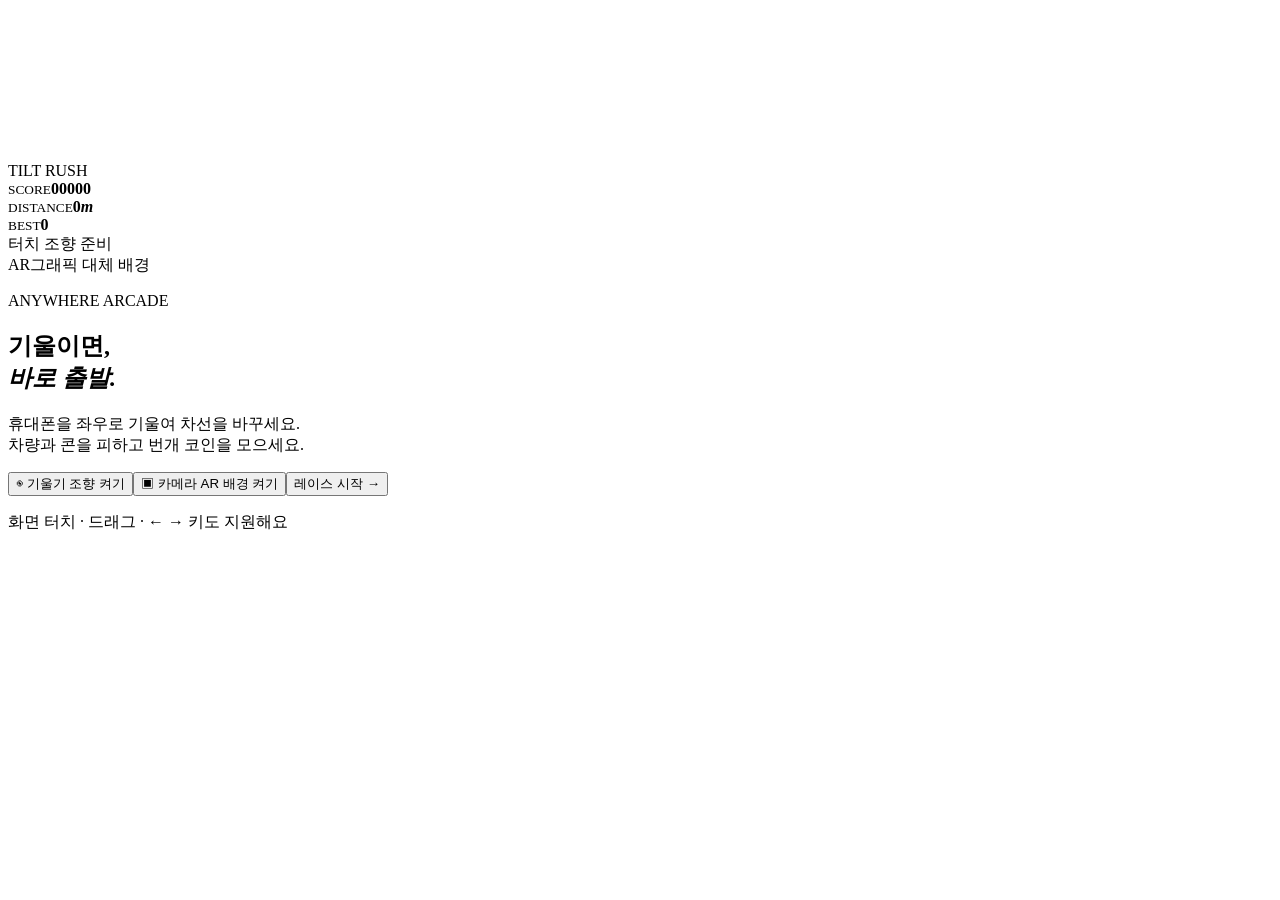
==== commit 3ef2c5f8: "Publish latest local game build" ====
--- a/index.html
+++ b/index.html
@@ -1 +1 @@
-<!DOCTYPE html><html lang="ko"><head><meta charSet="utf-8"/><meta name="viewport" content="width=device-width, initial-scale=1, maximum-scale=1, user-scalable=no"/><link rel="stylesheet" href="/tilt-rush-ar/_next/static/chunks/0mnx6qpg_67qr.css" data-precedence="next"/><link rel="preload" as="script" fetchPriority="low" href="/tilt-rush-ar/_next/static/chunks/0-t57aycj0uqz.js"/><script src="/tilt-rush-ar/_next/static/chunks/0krnv3ibmqh1h.js" async=""></script><script src="/tilt-rush-ar/_next/static/chunks/10mplx1qo1yfm.js" async=""></script><script src="/tilt-rush-ar/_next/static/chunks/turbopack-1154tny.k7_nf.js" async=""></script><script src="/tilt-rush-ar/_next/static/chunks/0os4r2b_q-rny.js" async=""></script><script src="/tilt-rush-ar/_next/static/chunks/0ef5f3qq95uz0.js" async=""></script><meta name="theme-color" content="#0b1118"/><title>TILT RUSH — 기울기로 달리는 레이싱 게임</title><meta name="description" content="휴대폰을 좌우로 기울여 어디서나 즐기는 아케이드 드라이빙 게임"/><script src="/tilt-rush-ar/_next/static/chunks/03~yq9q893hmn.js" noModule=""></script></head><body><div hidden=""><!--$--><!--/$--></div><main class="sky-game"><video class="ar-feed " playsInline="" muted=""></video><canvas aria-label="AR 고공 운전 게임"></canvas><header class="sky-hud"><div class="sky-logo">SKYLINE <span>DRIVE</span></div><div><small>SCORE</small><strong>00000</strong></div><div><small>DISTANCE</small><strong>0<i>m</i></strong></div><div><small>ALTITUDE</small><strong>320<i>m</i></strong></div></header><div class="ar-status "><b>AR</b>그래픽 배경</div><section class="sky-card"><p class="eyebrow">ROOFTOP HIGHWAY · 320M</p><h1>하늘 위를<br/><em>달리세요.</em></h1><p class="description">더 빠르고 좁아진 고가도로에서 차량과 장벽을 피하세요. S 실드, B 터보, M 자석 아이템이 등장합니다.</p><button class="motion-button">◉ 휴대폰 기울기 켜기</button><button class="ar-button">▣ <!-- -->카메라 AR 켜기</button><button class="start-button">고공 드라이브 시작<!-- --> <span>→</span></button><p class="safety">안전한 실내에서 플레이하세요. 실제 높은 장소에서는 사용하지 마세요.</p></section></main><!--$--><!--/$--><script src="/tilt-rush-ar/_next/static/chunks/0-t57aycj0uqz.js" id="_R_" async=""></script><script>(self.__next_f=self.__next_f||[]).push([0])</script><script>self.__next_f.push([1,"1:\"$Sreact.fragment\"\n2:I[28270,[\"/tilt-rush-ar/_next/static/chunks/0os4r2b_q-rny.js\"],\"default\"]\n3:I[7640,[\"/tilt-rush-ar/_next/static/chunks/0os4r2b_q-rny.js\"],\"default\"]\n4:I[22789,[\"/tilt-rush-ar/_next/static/chunks/0os4r2b_q-rny.js\"],\"ClientPageRoot\"]\n5:I[31713,[\"/tilt-rush-ar/_next/static/chunks/0os4r2b_q-rny.js\",\"/tilt-rush-ar/_next/static/chunks/0ef5f3qq95uz0.js\"],\"default\"]\n8:I[84080,[\"/tilt-rush-ar/_next/static/chunks/0os4r2b_q-rny.js\"],\"OutletBoundary\"]\n9:\"$Sreact.suspense\"\nb:I[84080,[\"/tilt-rush-ar/_next/static/chunks/0os4r2b_q-rny.js\"],\"ViewportBoundary\"]\nd:I[84080,[\"/tilt-rush-ar/_next/static/chunks/0os4r2b_q-rny.js\"],\"MetadataBoundary\"]\nf:I[48574,[\"/tilt-rush-ar/_next/static/chunks/0os4r2b_q-rny.js\"],\"default\",1]\n:HL[\"/tilt-rush-ar/_next/static/chunks/0mnx6qpg_67qr.css\",\"style\"]\n"])</script><script>self.__next_f.push([1,"0:{\"P\":null,\"c\":[\"\",\"\"],\"q\":\"\",\"i\":false,\"f\":[[[\"\",{\"children\":[\"__PAGE__\",{}]},\"$undefined\",\"$undefined\",16],[[\"$\",\"$1\",\"c\",{\"children\":[[[\"$\",\"link\",\"0\",{\"rel\":\"stylesheet\",\"href\":\"/tilt-rush-ar/_next/static/chunks/0mnx6qpg_67qr.css\",\"precedence\":\"next\",\"crossOrigin\":\"$undefined\",\"nonce\":\"$undefined\"}],[\"$\",\"script\",\"script-0\",{\"src\":\"/tilt-rush-ar/_next/static/chunks/0os4r2b_q-rny.js\",\"async\":true,\"nonce\":\"$undefined\"}]],[\"$\",\"html\",null,{\"lang\":\"ko\",\"children\":[\"$\",\"body\",null,{\"children\":[\"$\",\"$L2\",null,{\"parallelRouterKey\":\"children\",\"error\":\"$undefined\",\"errorStyles\":\"$undefined\",\"errorScripts\":\"$undefined\",\"template\":[\"$\",\"$L3\",null,{}],\"templateStyles\":\"$undefined\",\"templateScripts\":\"$undefined\",\"notFound\":[[[\"$\",\"title\",null,{\"children\":\"404: This page could not be found.\"}],[\"$\",\"div\",null,{\"style\":{\"fontFamily\":\"system-ui,\\\"Segoe UI\\\",Roboto,Helvetica,Arial,sans-serif,\\\"Apple Color Emoji\\\",\\\"Segoe UI Emoji\\\"\",\"height\":\"100vh\",\"textAlign\":\"center\",\"display\":\"flex\",\"flexDirection\":\"column\",\"alignItems\":\"center\",\"justifyContent\":\"center\"},\"children\":[\"$\",\"div\",null,{\"children\":[[\"$\",\"style\",null,{\"dangerouslySetInnerHTML\":{\"__html\":\"body{color:#000;background:#fff;margin:0}.next-error-h1{border-right:1px solid rgba(0,0,0,.3)}@media (prefers-color-scheme:dark){body{color:#fff;background:#000}.next-error-h1{border-right:1px solid rgba(255,255,255,.3)}}\"}}],[\"$\",\"h1\",null,{\"className\":\"next-error-h1\",\"style\":{\"display\":\"inline-block\",\"margin\":\"0 20px 0 0\",\"padding\":\"0 23px 0 0\",\"fontSize\":24,\"fontWeight\":500,\"verticalAlign\":\"top\",\"lineHeight\":\"49px\"},\"children\":404}],[\"$\",\"div\",null,{\"style\":{\"display\":\"inline-block\"},\"children\":[\"$\",\"h2\",null,{\"style\":{\"fontSize\":14,\"fontWeight\":400,\"lineHeight\":\"49px\",\"margin\":0},\"children\":\"This page could not be found.\"}]}]]}]}]],[]],\"forbidden\":\"$undefined\",\"unauthorized\":\"$undefined\"}]}]}]]}],{\"children\":[[\"$\",\"$1\",\"c\",{\"children\":[[\"$\",\"$L4\",null,{\"Component\":\"$5\",\"serverProvidedParams\":{\"searchParams\":{},\"params\":{},\"promises\":[\"$@6\",\"$@7\"]}}],[[\"$\",\"script\",\"script-0\",{\"src\":\"/tilt-rush-ar/_next/static/chunks/0ef5f3qq95uz0.js\",\"async\":true,\"nonce\":\"$undefined\"}]],[\"$\",\"$L8\",null,{\"children\":[\"$\",\"$9\",null,{\"name\":\"Next.MetadataOutlet\",\"children\":\"$@a\"}]}]]}],{},null,false,null]},null,false,null],[\"$\",\"$1\",\"h\",{\"children\":[null,[\"$\",\"$Lb\",null,{\"children\":\"$Lc\"}],[\"$\",\"div\",null,{\"hidden\":true,\"children\":[\"$\",\"$Ld\",null,{\"children\":[\"$\",\"$9\",null,{\"name\":\"Next.Metadata\",\"children\":\"$Le\"}]}]}],null]}],false]],\"m\":\"$undefined\",\"G\":[\"$f\",[[\"$\",\"link\",\"0\",{\"rel\":\"stylesheet\",\"href\":\"/tilt-rush-ar/_next/static/chunks/0mnx6qpg_67qr.css\",\"precedence\":\"next\",\"crossOrigin\":\"$undefined\",\"nonce\":\"$undefined\"}]]],\"S\":true,\"h\":null,\"s\":\"$undefined\",\"l\":\"$undefined\",\"p\":\"$undefined\",\"d\":\"$undefined\",\"b\":\"ZKhS9ZxMf7lSiVmNW_aGM\"}\n"])</script><script>self.__next_f.push([1,"6:{}\n7:\"$0:f:0:1:1:children:0:props:children:0:props:serverProvidedParams:params\"\n"])</script><script>self.__next_f.push([1,"c:[[\"$\",\"meta\",\"0\",{\"charSet\":\"utf-8\"}],[\"$\",\"meta\",\"1\",{\"name\":\"viewport\",\"content\":\"width=device-width, initial-scale=1, maximum-scale=1, user-scalable=no\"}],[\"$\",\"meta\",\"2\",{\"name\":\"theme-color\",\"content\":\"#0b1118\"}]]\n"])</script><script>self.__next_f.push([1,"a:null\ne:[[\"$\",\"title\",\"0\",{\"children\":\"TILT RUSH — 기울기로 달리는 레이싱 게임\"}],[\"$\",\"meta\",\"1\",{\"name\":\"description\",\"content\":\"휴대폰을 좌우로 기울여 어디서나 즐기는 아케이드 드라이빙 게임\"}]]\n"])</script></body></html>+<!DOCTYPE html><html lang="ko"><head><meta charSet="utf-8"/><meta name="viewport" content="width=device-width, initial-scale=1, maximum-scale=1, user-scalable=no"/><link rel="stylesheet" href="/tilt-rush-ar/_next/static/chunks/0560lg8whxcas.css" data-precedence="next"/><link rel="preload" as="script" fetchPriority="low" href="/tilt-rush-ar/_next/static/chunks/0-t57aycj0uqz.js"/><script src="/tilt-rush-ar/_next/static/chunks/0krnv3ibmqh1h.js" async=""></script><script src="/tilt-rush-ar/_next/static/chunks/10mplx1qo1yfm.js" async=""></script><script src="/tilt-rush-ar/_next/static/chunks/turbopack-1154tny.k7_nf.js" async=""></script><script src="/tilt-rush-ar/_next/static/chunks/0os4r2b_q-rny.js" async=""></script><script src="/tilt-rush-ar/_next/static/chunks/0gts0zgogn-7k.js" async=""></script><meta name="theme-color" content="#0b1118"/><title>TILT RUSH — 기울기로 달리는 레이싱 게임</title><meta name="description" content="휴대폰을 좌우로 기울여 어디서나 즐기는 아케이드 드라이빙 게임"/><script src="/tilt-rush-ar/_next/static/chunks/03~yq9q893hmn.js" noModule=""></script></head><body><div hidden=""><!--$--><!--/$--></div><main class="game-shell"><video class="ar-camera " playsInline="" muted=""></video><canvas aria-label="틸트 러시 운전 게임"></canvas><header class="hud"><div class="logo"><span>TILT</span> RUSH</div><div class="stats"><div><small>SCORE</small><strong>00000</strong></div><div><small>DISTANCE</small><strong>0<i>m</i></strong></div><div><small>BEST</small><strong>0</strong></div></div></header><div class="sensor-pill"><span class=""></span>터치 조향 준비</div><div class="ar-pill "><span>AR</span>그래픽 대체 배경</div><section class="start-card"><p class="eyebrow">ANYWHERE ARCADE</p><h1>기울이면,<br/><em>바로 출발.</em></h1><p class="description">휴대폰을 좌우로 기울여 차선을 바꾸세요.<br/>차량과 콘을 피하고 번개 코인을 모으세요.</p><button class="tilt-button"><span>◉</span> 기울기 조향 켜기</button><button class="ar-button"><span>▣</span> 카메라 AR 배경 켜기</button><button class="start-button">레이스 시작<!-- --> <span>→</span></button><p class="fallback">화면 터치 · 드래그 · ← → 키도 지원해요</p></section></main><!--$--><!--/$--><script src="/tilt-rush-ar/_next/static/chunks/0-t57aycj0uqz.js" id="_R_" async=""></script><script>(self.__next_f=self.__next_f||[]).push([0])</script><script>self.__next_f.push([1,"1:\"$Sreact.fragment\"\n2:I[28270,[\"/tilt-rush-ar/_next/static/chunks/0os4r2b_q-rny.js\"],\"default\"]\n3:I[7640,[\"/tilt-rush-ar/_next/static/chunks/0os4r2b_q-rny.js\"],\"default\"]\n4:I[22789,[\"/tilt-rush-ar/_next/static/chunks/0os4r2b_q-rny.js\"],\"ClientPageRoot\"]\n5:I[31713,[\"/tilt-rush-ar/_next/static/chunks/0os4r2b_q-rny.js\",\"/tilt-rush-ar/_next/static/chunks/0gts0zgogn-7k.js\"],\"default\"]\n8:I[84080,[\"/tilt-rush-ar/_next/static/chunks/0os4r2b_q-rny.js\"],\"OutletBoundary\"]\n9:\"$Sreact.suspense\"\nb:I[84080,[\"/tilt-rush-ar/_next/static/chunks/0os4r2b_q-rny.js\"],\"ViewportBoundary\"]\nd:I[84080,[\"/tilt-rush-ar/_next/static/chunks/0os4r2b_q-rny.js\"],\"MetadataBoundary\"]\nf:I[48574,[\"/tilt-rush-ar/_next/static/chunks/0os4r2b_q-rny.js\"],\"default\",1]\n:HL[\"/tilt-rush-ar/_next/static/chunks/0560lg8whxcas.css\",\"style\"]\n"])</script><script>self.__next_f.push([1,"0:{\"P\":null,\"c\":[\"\",\"\"],\"q\":\"\",\"i\":false,\"f\":[[[\"\",{\"children\":[\"__PAGE__\",{}]},\"$undefined\",\"$undefined\",16],[[\"$\",\"$1\",\"c\",{\"children\":[[[\"$\",\"link\",\"0\",{\"rel\":\"stylesheet\",\"href\":\"/tilt-rush-ar/_next/static/chunks/0560lg8whxcas.css\",\"precedence\":\"next\",\"crossOrigin\":\"$undefined\",\"nonce\":\"$undefined\"}],[\"$\",\"script\",\"script-0\",{\"src\":\"/tilt-rush-ar/_next/static/chunks/0os4r2b_q-rny.js\",\"async\":true,\"nonce\":\"$undefined\"}]],[\"$\",\"html\",null,{\"lang\":\"ko\",\"children\":[\"$\",\"body\",null,{\"children\":[\"$\",\"$L2\",null,{\"parallelRouterKey\":\"children\",\"error\":\"$undefined\",\"errorStyles\":\"$undefined\",\"errorScripts\":\"$undefined\",\"template\":[\"$\",\"$L3\",null,{}],\"templateStyles\":\"$undefined\",\"templateScripts\":\"$undefined\",\"notFound\":[[[\"$\",\"title\",null,{\"children\":\"404: This page could not be found.\"}],[\"$\",\"div\",null,{\"style\":{\"fontFamily\":\"system-ui,\\\"Segoe UI\\\",Roboto,Helvetica,Arial,sans-serif,\\\"Apple Color Emoji\\\",\\\"Segoe UI Emoji\\\"\",\"height\":\"100vh\",\"textAlign\":\"center\",\"display\":\"flex\",\"flexDirection\":\"column\",\"alignItems\":\"center\",\"justifyContent\":\"center\"},\"children\":[\"$\",\"div\",null,{\"children\":[[\"$\",\"style\",null,{\"dangerouslySetInnerHTML\":{\"__html\":\"body{color:#000;background:#fff;margin:0}.next-error-h1{border-right:1px solid rgba(0,0,0,.3)}@media (prefers-color-scheme:dark){body{color:#fff;background:#000}.next-error-h1{border-right:1px solid rgba(255,255,255,.3)}}\"}}],[\"$\",\"h1\",null,{\"className\":\"next-error-h1\",\"style\":{\"display\":\"inline-block\",\"margin\":\"0 20px 0 0\",\"padding\":\"0 23px 0 0\",\"fontSize\":24,\"fontWeight\":500,\"verticalAlign\":\"top\",\"lineHeight\":\"49px\"},\"children\":404}],[\"$\",\"div\",null,{\"style\":{\"display\":\"inline-block\"},\"children\":[\"$\",\"h2\",null,{\"style\":{\"fontSize\":14,\"fontWeight\":400,\"lineHeight\":\"49px\",\"margin\":0},\"children\":\"This page could not be found.\"}]}]]}]}]],[]],\"forbidden\":\"$undefined\",\"unauthorized\":\"$undefined\"}]}]}]]}],{\"children\":[[\"$\",\"$1\",\"c\",{\"children\":[[\"$\",\"$L4\",null,{\"Component\":\"$5\",\"serverProvidedParams\":{\"searchParams\":{},\"params\":{},\"promises\":[\"$@6\",\"$@7\"]}}],[[\"$\",\"script\",\"script-0\",{\"src\":\"/tilt-rush-ar/_next/static/chunks/0gts0zgogn-7k.js\",\"async\":true,\"nonce\":\"$undefined\"}]],[\"$\",\"$L8\",null,{\"children\":[\"$\",\"$9\",null,{\"name\":\"Next.MetadataOutlet\",\"children\":\"$@a\"}]}]]}],{},null,false,null]},null,false,null],[\"$\",\"$1\",\"h\",{\"children\":[null,[\"$\",\"$Lb\",null,{\"children\":\"$Lc\"}],[\"$\",\"div\",null,{\"hidden\":true,\"children\":[\"$\",\"$Ld\",null,{\"children\":[\"$\",\"$9\",null,{\"name\":\"Next.Metadata\",\"children\":\"$Le\"}]}]}],null]}],false]],\"m\":\"$undefined\",\"G\":[\"$f\",[[\"$\",\"link\",\"0\",{\"rel\":\"stylesheet\",\"href\":\"/tilt-rush-ar/_next/static/chunks/0560lg8whxcas.css\",\"precedence\":\"next\",\"crossOrigin\":\"$undefined\",\"nonce\":\"$undefined\"}]]],\"S\":true,\"h\":null,\"s\":\"$undefined\",\"l\":\"$undefined\",\"p\":\"$undefined\",\"d\":\"$undefined\",\"b\":\"ueUEFX4XXxXWCYCluxSlc\"}\n"])</script><script>self.__next_f.push([1,"6:{}\n7:\"$0:f:0:1:1:children:0:props:children:0:props:serverProvidedParams:params\"\n"])</script><script>self.__next_f.push([1,"c:[[\"$\",\"meta\",\"0\",{\"charSet\":\"utf-8\"}],[\"$\",\"meta\",\"1\",{\"name\":\"viewport\",\"content\":\"width=device-width, initial-scale=1, maximum-scale=1, user-scalable=no\"}],[\"$\",\"meta\",\"2\",{\"name\":\"theme-color\",\"content\":\"#0b1118\"}]]\n"])</script><script>self.__next_f.push([1,"a:null\ne:[[\"$\",\"title\",\"0\",{\"children\":\"TILT RUSH — 기울기로 달리는 레이싱 게임\"}],[\"$\",\"meta\",\"1\",{\"name\":\"description\",\"content\":\"휴대폰을 좌우로 기울여 어디서나 즐기는 아케이드 드라이빙 게임\"}]]\n"])</script></body></html>
